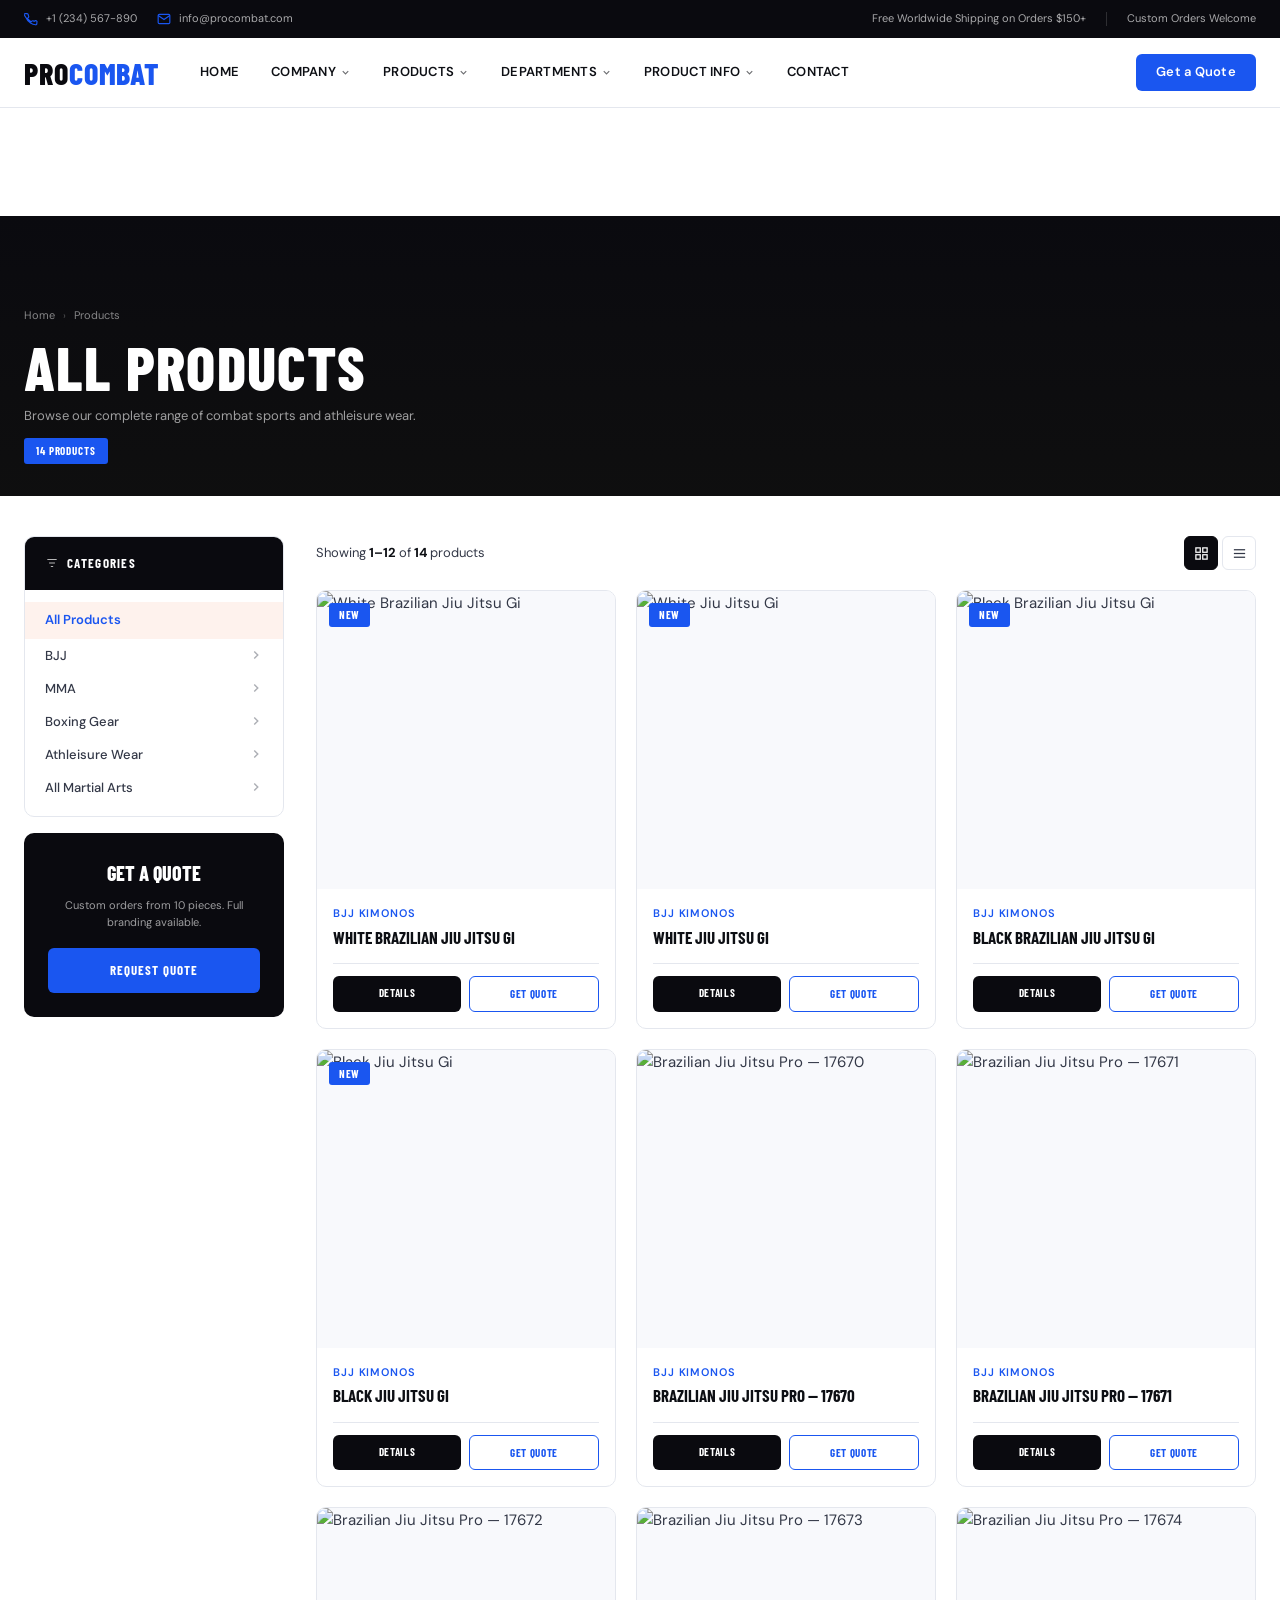
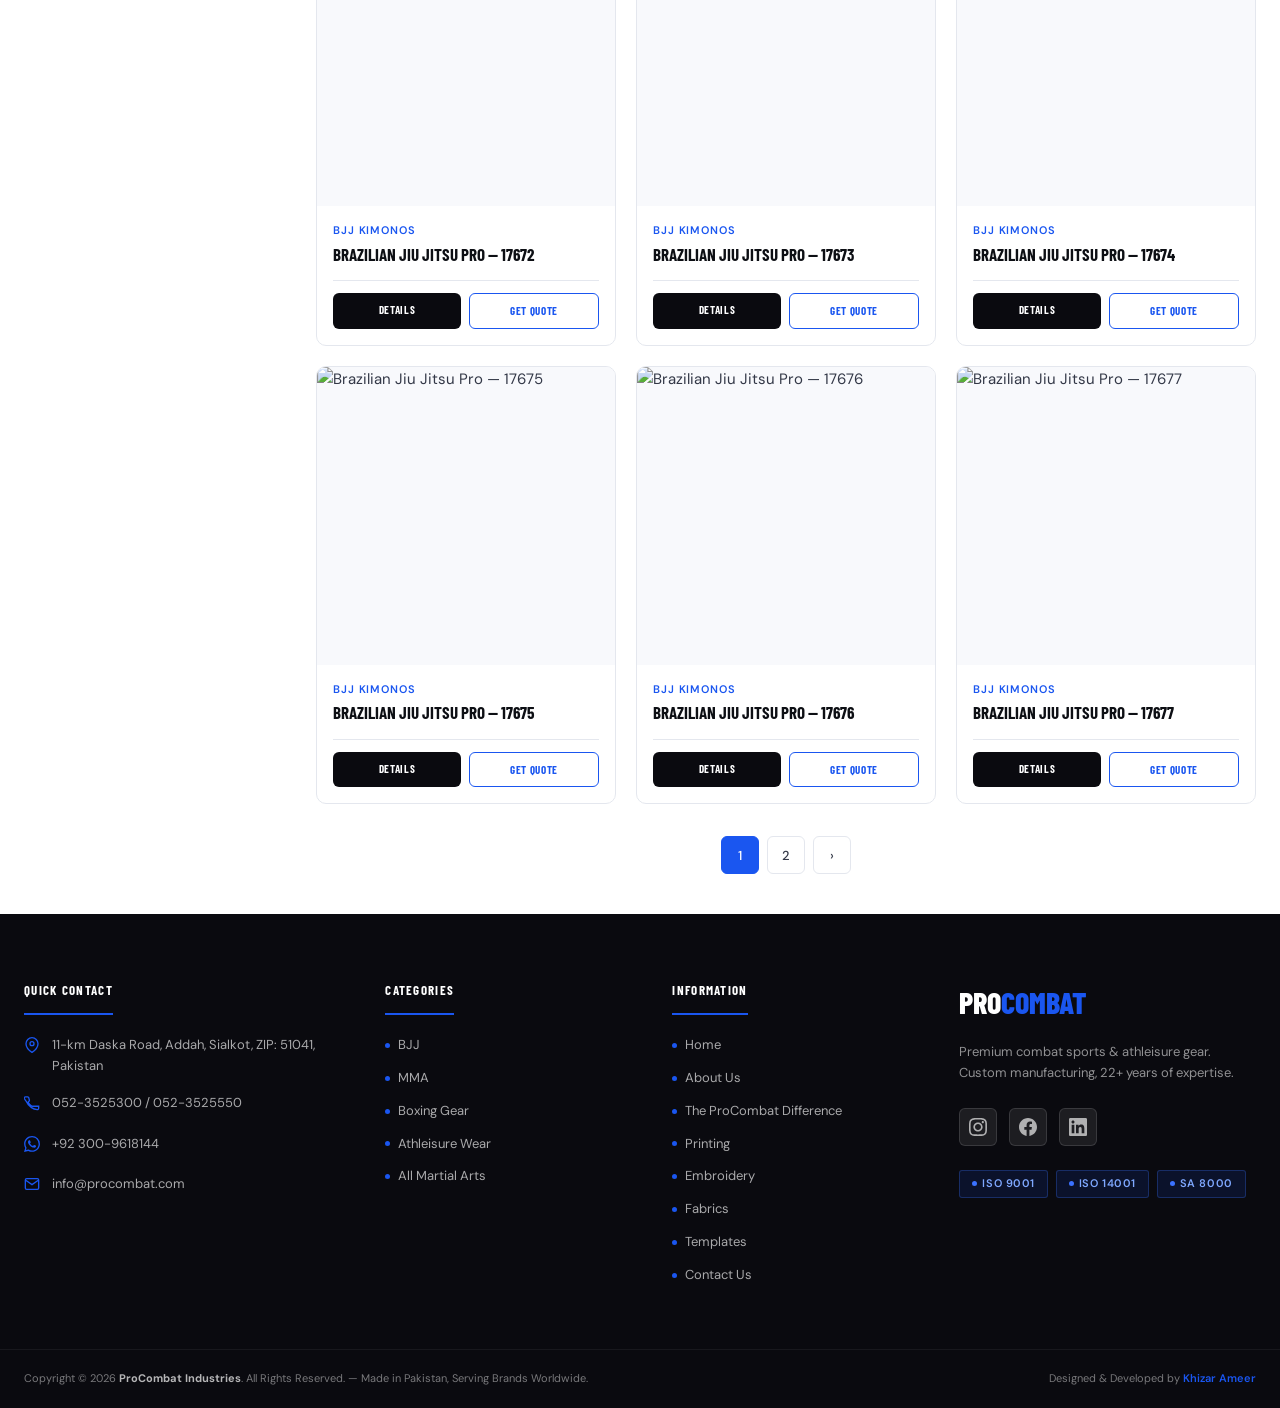
==== pages/products.html @ 2bd8380e "add website" ====
<!DOCTYPE html>
<html lang="en">
<head>
  <meta charset="UTF-8" />
  <meta name="viewport" content="width=device-width, initial-scale=1.0" />
  <title>Products — ProCombat</title>
  <meta name="description" content="Browse ProCombat's full range of combat sports gear. Custom manufacturing from Sialkot, Pakistan." />
  <link rel="preconnect" href="https://fonts.googleapis.com" />
  <link rel="preconnect" href="https://fonts.gstatic.com" crossorigin />
  <link href="https://fonts.googleapis.com/css2?family=Barlow+Condensed:wght@400;600;700;800&family=DM+Sans:wght@300;400;500;600&display=swap" rel="stylesheet" />
  <link rel="stylesheet" href="../css/variables.css" />
  <link rel="stylesheet" href="../css/base.css" />
  <link rel="stylesheet" href="../css/components/header.css" />
  <link rel="stylesheet" href="../css/components/footer.css" />
  <style>
    .page-wrap{padding-top:calc(var(--navbar-height) + var(--topbar-height))}
    /* BANNER */
    .cat-banner{position:relative;height:280px;background:var(--color-secondary);overflow:hidden;display:flex;align-items:flex-end}
    .cat-banner__bg{position:absolute;inset:0;background-size:cover;background-position:center;opacity:.25;transform:scale(1.04);transition:transform 6s ease}
    .cat-banner:hover .cat-banner__bg{transform:scale(1)}
    .cat-banner__ov{position:absolute;inset:0;background:linear-gradient(to top,rgba(15,15,15,.92) 0%,rgba(15,15,15,.4) 60%,transparent 100%)}
    .cat-banner__content{position:relative;z-index:1;width:100%;max-width:var(--container-max);margin:0 auto;padding:var(--space-8) var(--container-pad)}
    .breadcrumb{display:flex;align-items:center;gap:var(--space-2);font-size:var(--text-xs);color:rgba(255,255,255,.5);font-family:var(--font-body);margin-bottom:var(--space-3);flex-wrap:wrap}
    .breadcrumb a{color:rgba(255,255,255,.5);text-decoration:none;transition:var(--transition-fast)}
    .breadcrumb a:hover{color:var(--color-primary)}
    .breadcrumb span{color:rgba(255,255,255,.3);font-size:10px}
    .cat-banner__title{font-family:var(--font-heading);font-size:clamp(2rem,5vw,3.8rem);font-weight:800;color:#fff;letter-spacing:.02em;line-height:1;text-transform:uppercase;margin:0 0 var(--space-2)}
    .cat-banner__desc{font-size:var(--text-sm);color:rgba(255,255,255,.6);font-family:var(--font-body);max-width:500px}
    .cat-banner__count{display:inline-block;margin-top:var(--space-3);background:var(--color-primary);color:#fff;font-family:var(--font-heading);font-size:var(--text-xs);font-weight:700;letter-spacing:.08em;text-transform:uppercase;padding:4px 12px;border-radius:var(--radius-sm)}
    /* SHOP LAYOUT */
    .shop-wrap{max-width:var(--container-max);margin:0 auto;padding:var(--space-10) var(--container-pad);display:grid;grid-template-columns:260px 1fr;gap:var(--space-8);align-items:start}
    /* SIDEBAR */
    .sidebar{position:sticky;top:calc(var(--navbar-height) + var(--topbar-height) + 20px)}
    .sb-block{background:#fff;border:1px solid var(--color-border);border-radius:var(--radius-lg);overflow:hidden;margin-bottom:var(--space-4)}
    .sb-head{padding:var(--space-4) var(--space-5);background:var(--color-secondary);color:#fff;font-family:var(--font-heading);font-size:var(--text-sm);font-weight:700;text-transform:uppercase;letter-spacing:.1em;display:flex;align-items:center;gap:var(--space-2)}
    .sb-head svg{width:14px;height:14px;opacity:.7;flex-shrink:0}
    .sb-cats{padding:var(--space-3) 0}
    .sb-cat{}
    .sb-cat-btn{display:flex;align-items:center;justify-content:space-between;padding:var(--space-2) var(--space-5);font-size:var(--text-sm);color:var(--color-text-body);text-decoration:none;transition:var(--transition-fast);font-family:var(--font-body);font-weight:500;cursor:pointer;border:none;background:none;width:100%;text-align:left}
    .sb-cat-btn:hover{color:var(--color-primary);background:rgba(232,80,10,.04)}
    .sb-cat-btn.active{color:var(--color-primary);font-weight:600;background:rgba(232,80,10,.07)}
    .sb-chevron{width:14px;height:14px;transition:transform .2s;opacity:.4;flex-shrink:0}
    .sb-cat.open .sb-chevron{transform:rotate(90deg);opacity:1}
    .sb-subs{max-height:0;overflow:hidden;transition:max-height .3s ease;background:var(--color-surface)}
    .sb-cat.open .sb-subs{max-height:600px}
    .sb-sub{display:flex;align-items:center;gap:var(--space-2);padding:var(--space-2) var(--space-5) var(--space-2) var(--space-8);font-size:var(--text-xs);color:var(--color-text-muted);text-decoration:none;transition:var(--transition-fast);font-family:var(--font-body)}
    .sb-sub::before{content:'';width:5px;height:5px;border-radius:50%;background:var(--color-border-dark);flex-shrink:0;transition:var(--transition-fast)}
    .sb-sub:hover{color:var(--color-primary)}
    .sb-sub:hover::before{background:var(--color-primary)}
    .sb-sub.active{color:var(--color-primary);font-weight:600}
    .sb-sub.active::before{background:var(--color-primary)}
    .sb-cta{background:var(--color-secondary);border-radius:var(--radius-lg);padding:var(--space-6);text-align:center}
    .sb-cta h4{font-family:var(--font-heading);font-size:var(--text-lg);font-weight:800;color:#fff;text-transform:uppercase;margin:0 0 var(--space-2)}
    .sb-cta p{font-size:var(--text-xs);color:rgba(255,255,255,.6);margin:0 0 var(--space-4)}
    .sb-cta-btn{display:block;width:100%;background:var(--color-primary);color:#fff;font-family:var(--font-heading);font-size:var(--text-sm);font-weight:700;text-transform:uppercase;letter-spacing:.08em;padding:var(--space-3) var(--space-4);border-radius:var(--radius-md);text-decoration:none;transition:var(--transition-fast);border:none;cursor:pointer}
    .sb-cta-btn:hover{background:var(--color-primary-dark);transform:translateY(-1px)}
    /* TOOLBAR */
    .toolbar{display:flex;align-items:center;justify-content:space-between;margin-bottom:var(--space-5);gap:var(--space-3);flex-wrap:wrap}
    .count-text{font-size:var(--text-sm);color:var(--color-text-muted);font-family:var(--font-body)}
    .count-text strong{color:var(--color-text)}
    .view-toggle{display:flex;gap:var(--space-1)}
    .vbtn{width:34px;height:34px;border:1px solid var(--color-border);background:#fff;border-radius:var(--radius-md);display:flex;align-items:center;justify-content:center;cursor:pointer;transition:var(--transition-fast);color:var(--color-text-muted)}
    .vbtn:hover{border-color:var(--color-primary);color:var(--color-primary)}
    .vbtn.active{background:var(--color-secondary);border-color:var(--color-secondary);color:#fff}
    .vbtn svg{width:15px;height:15px}
    .mobile-filter-btn{display:none;align-items:center;gap:var(--space-2);background:var(--color-secondary);color:#fff;font-family:var(--font-heading);font-size:var(--text-sm);font-weight:700;text-transform:uppercase;letter-spacing:.06em;padding:var(--space-3) var(--space-5);border-radius:var(--radius-md);border:none;cursor:pointer}
    .mobile-filter-btn svg{width:16px;height:16px}
    /* GRID */
    .p-grid{display:grid;grid-template-columns:repeat(3,1fr);gap:var(--space-5)}
    .p-grid.c2{grid-template-columns:repeat(2,1fr)}
    .p-grid.c4{grid-template-columns:repeat(4,1fr)}
    .p-list{display:flex;flex-direction:column;gap:var(--space-4)}
    /* CARD */
    .pc{background:#fff;border:1px solid var(--color-border);border-radius:var(--radius-lg);overflow:hidden;transition:var(--transition-base);position:relative}
    .pc:hover{border-color:var(--color-primary);box-shadow:var(--shadow-lg),0 0 0 1px var(--color-primary);transform:translateY(-3px)}
    .pc-img-w{position:relative;aspect-ratio:1/1;overflow:hidden;background:var(--color-surface)}
    .pc-img{width:100%;height:100%;object-fit:cover;transition:transform .5s ease}
    .pc:hover .pc-img{transform:scale(1.06)}
    .pc-badge{position:absolute;top:var(--space-3);left:var(--space-3);background:var(--color-primary);color:#fff;font-family:var(--font-heading);font-size:11px;font-weight:700;text-transform:uppercase;letter-spacing:.06em;padding:3px 10px;border-radius:var(--radius-sm);z-index:2}
    .pc-badge.kids{background:var(--color-accent);color:var(--color-secondary)}
    .pc-ov{position:absolute;inset:0;background:rgba(15,15,15,.5);display:flex;align-items:center;justify-content:center;opacity:0;transition:var(--transition-base)}
    .pc:hover .pc-ov{opacity:1}
    .pc-ov-btn{background:#fff;color:var(--color-secondary);font-family:var(--font-heading);font-size:var(--text-sm);font-weight:700;text-transform:uppercase;letter-spacing:.06em;padding:var(--space-3) var(--space-6);border-radius:var(--radius-md);border:none;cursor:pointer;transition:var(--transition-fast);text-decoration:none;display:inline-block}
    .pc-ov-btn:hover{background:var(--color-primary);color:#fff}
    .pc-body{padding:var(--space-4)}
    .pc-cat{font-size:11px;color:var(--color-primary);font-weight:600;text-transform:uppercase;letter-spacing:.08em;font-family:var(--font-body);margin-bottom:var(--space-1);text-decoration:none;display:block}
    .pc-name{font-family:var(--font-heading);font-size:var(--text-md);font-weight:700;color:var(--color-text);text-transform:uppercase;line-height:1.2;margin-bottom:var(--space-4);text-decoration:none;display:block}
    .pc-name:hover{color:var(--color-primary)}
    .pc-foot{display:flex;gap:var(--space-2);border-top:1px solid var(--color-border);padding-top:var(--space-3)}
    .btn-rm{flex:1;padding:var(--space-2) var(--space-3);background:var(--color-secondary);color:#fff;font-family:var(--font-heading);font-size:var(--text-xs);font-weight:700;text-transform:uppercase;letter-spacing:.06em;border:none;border-radius:var(--radius-md);cursor:pointer;text-decoration:none;text-align:center;display:block;transition:var(--transition-fast)}
    .btn-rm:hover{background:var(--color-secondary-mid)}
    .btn-qt{flex:1;padding:var(--space-2) var(--space-3);background:transparent;color:var(--color-primary);font-family:var(--font-heading);font-size:var(--text-xs);font-weight:700;text-transform:uppercase;letter-spacing:.06em;border:1.5px solid var(--color-primary);border-radius:var(--radius-md);cursor:pointer;text-decoration:none;text-align:center;display:block;transition:var(--transition-fast)}
    .btn-qt:hover{background:var(--color-primary);color:#fff}
    /* LIST CARD */
    .plc{background:#fff;border:1px solid var(--color-border);border-radius:var(--radius-lg);overflow:hidden;display:grid;grid-template-columns:180px 1fr;transition:var(--transition-base)}
    .plc:hover{border-color:var(--color-primary);box-shadow:var(--shadow-md),0 0 0 1px var(--color-primary)}
    .plc-iw{position:relative;background:var(--color-surface);overflow:hidden}
    .plc-img{width:100%;height:100%;object-fit:cover;min-height:160px}
    .plc-body{padding:var(--space-5);display:flex;flex-direction:column}
    .plc-name{font-family:var(--font-heading);font-size:var(--text-xl);font-weight:800;color:var(--color-text);text-transform:uppercase;line-height:1.1;margin-bottom:var(--space-2);text-decoration:none;display:block}
    .plc-name:hover{color:var(--color-primary)}
    .plc-desc{font-size:var(--text-sm);color:var(--color-text-muted);line-height:1.6;margin-bottom:var(--space-4);flex:1}
    .plc-foot{display:flex;gap:var(--space-2)}
    /* EMPTY */
    .empty{grid-column:1/-1;text-align:center;padding:var(--space-20) var(--space-8)}
    .empty svg{width:48px;height:48px;color:var(--color-text-light);margin:0 auto var(--space-4);display:block}
    .empty h3{font-family:var(--font-heading);font-size:var(--text-xl);font-weight:700;color:var(--color-text);margin:0 0 var(--space-2)}
    .empty p{font-size:var(--text-sm);color:var(--color-text-muted);margin:0 0 var(--space-5)}
    /* PAGINATION */
    .pgn-wrap{margin-top:var(--space-8);display:flex;justify-content:center}
    .pgn{display:flex;gap:var(--space-2)}
    .pgb{width:38px;height:38px;border:1px solid var(--color-border);background:#fff;border-radius:var(--radius-md);display:flex;align-items:center;justify-content:center;font-size:var(--text-sm);font-family:var(--font-body);font-weight:500;cursor:pointer;transition:var(--transition-fast);color:var(--color-text-body)}
    .pgb:hover{border-color:var(--color-primary);color:var(--color-primary)}
    .pgb.active{background:var(--color-primary);border-color:var(--color-primary);color:#fff}
    /* RESPONSIVE */
    @media(max-width:1024px){.shop-wrap{grid-template-columns:220px 1fr}.p-grid{grid-template-columns:repeat(2,1fr)}}
    @media(max-width:768px){.shop-wrap{grid-template-columns:1fr}.sidebar{position:static;display:none}.sidebar.open{display:block}.mobile-filter-btn{display:flex}.p-grid{grid-template-columns:repeat(2,1fr);gap:var(--space-3)}.cat-banner{height:200px}.plc{grid-template-columns:120px 1fr}.plc-img{min-height:120px}}
    @media(max-width:480px){.p-grid{grid-template-columns:1fr}.plc{grid-template-columns:100px 1fr}}
  </style>
</head>
<body>
<div class="page-wrap">
  <main id="main-content">
    <div class="cat-banner" id="cat-banner">
      <div class="cat-banner__bg" id="banner-bg"></div>
      <div class="cat-banner__ov"></div>
      <div class="cat-banner__content">
        <nav class="breadcrumb" id="breadcrumb"></nav>
        <h1 class="cat-banner__title" id="banner-title">All Products</h1>
        <p class="cat-banner__desc" id="banner-desc"></p>
        <span class="cat-banner__count" id="banner-count">0 Products</span>
      </div>
    </div>
    <div class="shop-wrap">
      <aside class="sidebar" id="sidebar">
        <div class="sb-block">
          <div class="sb-head">
            <svg viewBox="0 0 24 24" fill="none" stroke="currentColor" stroke-width="2"><path d="M4 6h16M7 12h10M10 18h4"/></svg>
            Categories
          </div>
          <div class="sb-cats" id="sb-cats"></div>
        </div>
        <div class="sb-cta">
          <h4>Get a Quote</h4>
          <p>Custom orders from 10 pieces. Full branding available.</p>
          <a href="/pages/contact.html" class="sb-cta-btn">Request Quote</a>
        </div>
      </aside>
      <div>
        <div class="toolbar">
          <button class="mobile-filter-btn" onclick="toggleSidebar()">
            <svg viewBox="0 0 24 24" fill="none" stroke="currentColor" stroke-width="2"><path d="M4 6h16M7 12h10M10 18h4"/></svg>
            Filter
          </button>
          <div class="count-text" id="count-text"></div>
          <div class="view-toggle">
            <button class="vbtn active" id="btn-grid" onclick="setView('grid')" title="Grid">
              <svg viewBox="0 0 24 24" fill="none" stroke="currentColor" stroke-width="2"><rect x="3" y="3" width="7" height="7"/><rect x="14" y="3" width="7" height="7"/><rect x="3" y="14" width="7" height="7"/><rect x="14" y="14" width="7" height="7"/></svg>
            </button>
            <button class="vbtn" id="btn-list" onclick="setView('list')" title="List">
              <svg viewBox="0 0 24 24" fill="none" stroke="currentColor" stroke-width="2"><line x1="3" y1="6" x2="21" y2="6"/><line x1="3" y1="12" x2="21" y2="12"/><line x1="3" y1="18" x2="21" y2="18"/></svg>
            </button>
          </div>
        </div>
        <div id="products-con" class="p-grid"></div>
        <div class="pgn-wrap" id="pgn-wrap"></div>
      </div>
    </div>
  </main>
</div>
<script type="module">
import Header from '../components/header.js';
import Footer from '../components/footer.js';
import { CATEGORIES, findBySlug } from '../js/data/categories.js';
import { ALL_PRODUCTS } from '../js/data/products.js';

Header.init('body');
Footer.init('body');

const PER_PAGE = 12;
let curPage = 1, curView = 'grid', filtered = [];

buildSidebar();
loadFromURL();

function loadFromURL() {
  const slug = new URLSearchParams(window.location.search).get('cat') || 'all';
  showCat(slug);
}

function buildSidebar() {
  const c = document.getElementById('sb-cats');
  c.innerHTML = `<div class="sb-cat"><a class="sb-cat-btn" id="cat-all" href="?cat=all" onclick="return navTo('all')">All Products</a></div>`;
  CATEGORIES.forEach(cat => {
    const el = document.createElement('div');
    el.className = 'sb-cat'; el.id = 'ci-' + cat.slug;
    el.innerHTML = `
      <button class="sb-cat-btn" id="cl-${cat.slug}" onclick="toggleCat('${cat.slug}');navTo('${cat.slug}');return false">
        ${cat.label}
        <svg class="sb-chevron" viewBox="0 0 24 24" fill="none" stroke="currentColor" stroke-width="2.5"><path d="M9 18l6-6-6-6"/></svg>
      </button>
      <div class="sb-subs">${cat.subcategories.map(s =>
        `<a class="sb-sub" id="ss-${s.slug}" href="?cat=${s.slug}" onclick="return navTo('${s.slug}')">${s.label}</a>`
      ).join('')}</div>`;
    c.appendChild(el);
  });
}

window.navTo = function(slug) {
  history.pushState({}, '', '?cat=' + slug);
  showCat(slug); return false;
};
window.toggleCat = function(slug) { document.getElementById('ci-' + slug)?.classList.toggle('open'); };
window.toggleSidebar = function() { document.getElementById('sidebar').classList.toggle('open'); };

function showCat(slug) {
  curPage = 1;
  const isAll = !slug || slug === 'all';
  let catInfo = null, parentCat = null, prods = [];

  if (isAll) {
    prods = ALL_PRODUCTS;
  } else {
    catInfo = findBySlug(slug);
    if (catInfo?.isParent) {
      const subSlugs = catInfo.subcategories.map(s => s.slug);
      prods = ALL_PRODUCTS.filter(p => p.category === slug || subSlugs.includes(p.category));
      parentCat = catInfo;
    } else if (catInfo) {
      prods = ALL_PRODUCTS.filter(p => p.category === slug);
      parentCat = catInfo.parent;
    } else {
      prods = ALL_PRODUCTS;
    }
  }

  filtered = prods;
  updateBanner(catInfo, parentCat, prods.length, slug, isAll);
  updateSidebarActive(slug);
  render(); renderPgn();
}

function updateBanner(catInfo, parentCat, count, slug, isAll) {
  const name = isAll ? 'All Products' : (catInfo?.label || 'Products');
  const desc = isAll ? 'Browse our complete range of combat sports and athleisure wear.' : (catInfo?.description || '');
  document.getElementById('banner-title').textContent = name;
  document.getElementById('banner-desc').textContent = desc;
  document.getElementById('banner-count').textContent = count + ' Product' + (count !== 1 ? 's' : '');
  const bi = catInfo?.bannerImage || (catInfo?.parent?.bannerImage);
  if (bi) document.getElementById('banner-bg').style.backgroundImage = `url(${bi})`;

  let bc = `<a href="/">Home</a><span>›</span><a href="?cat=all" onclick="return navTo('all')">Products</a>`;
  if (parentCat && !catInfo?.isParent) bc += `<span>›</span><a href="?cat=${parentCat.slug}" onclick="return navTo('${parentCat.slug}')">${parentCat.label}</a>`;
  if (!isAll) bc += `<span>›</span><span>${name}</span>`;
  document.getElementById('breadcrumb').innerHTML = bc;
}

function updateSidebarActive(slug) {
  document.querySelectorAll('.sb-cat-btn,.sb-sub').forEach(e => e.classList.remove('active'));
  if (slug === 'all' || !slug) { document.getElementById('cat-all')?.classList.add('active'); return; }
  const pl = document.getElementById('cl-' + slug);
  if (pl) { pl.classList.add('active'); document.getElementById('ci-' + slug)?.classList.add('open'); return; }
  const sl = document.getElementById('ss-' + slug);
  if (sl) {
    sl.classList.add('active');
    CATEGORIES.forEach(cat => {
      if (cat.subcategories.some(s => s.slug === slug)) {
        document.getElementById('ci-' + cat.slug)?.classList.add('open');
        document.getElementById('cl-' + cat.slug)?.classList.add('active');
      }
    });
  }
}

function render() {
  const con = document.getElementById('products-con');
  const ct = document.getElementById('count-text');
  const start = (curPage - 1) * PER_PAGE;
  const page = filtered.slice(start, start + PER_PAGE);
  con.className = curView === 'list' ? 'p-list' : 'p-grid';
  ct.innerHTML = `Showing <strong>${filtered.length ? start + 1 : 0}–${Math.min(start + page.length, filtered.length)}</strong> of <strong>${filtered.length}</strong> products`;

  if (!filtered.length) {
    con.innerHTML = `<div class="empty">
      <svg viewBox="0 0 24 24" fill="none" stroke="currentColor" stroke-width="1.5"><path d="M20 7H4a2 2 0 00-2 2v9a2 2 0 002 2h16a2 2 0 002-2V9a2 2 0 00-2-2z"/><path d="M16 21V5a2 2 0 00-2-2h-4a2 2 0 00-2 2v16"/></svg>
      <h3>No products found</h3><p>No products in this category yet.</p>
      <a href="?cat=all" onclick="return navTo('all')" class="btn-qt" style="display:inline-block;padding:10px 24px">View All</a>
    </div>`;
    return;
  }
  con.innerHTML = page.map(p => curView === 'list' ? listCard(p) : gridCard(p)).join('');
}

function gridCard(p) {
  const cat = findBySlug(p.category);
  const catLabel = cat?.label || p.category;
  const badge = p.badge ? `<div class="pc-badge ${p.badge==='Kids'?'kids':''}">${p.badge}</div>` : '';
  return `<div class="pc">
    <div class="pc-img-w">${badge}<img class="pc-img" src="${p.image}" alt="${p.name}" loading="lazy"/>
      <div class="pc-ov"><a href="product-detail.html?id=${p.id}" class="pc-ov-btn">View Details</a></div>
    </div>
    <div class="pc-body">
      <a class="pc-cat" href="?cat=${p.category}" onclick="return navTo('${p.category}')">${catLabel}</a>
      <a class="pc-name" href="product-detail.html?id=${p.id}">${p.name}</a>
      <div class="pc-foot">
        <a class="btn-rm" href="product-detail.html?id=${p.id}">Details</a>
        <a class="btn-qt" href="contact.html?product=${p.id}">Get Quote</a>
      </div>
    </div>
  </div>`;
}

function listCard(p) {
  const cat = findBySlug(p.category);
  const catLabel = cat?.label || p.category;
  const badge = p.badge ? `<div class="pc-badge ${p.badge==='Kids'?'kids':''}">${p.badge}</div>` : '';
  return `<div class="plc">
    <div class="plc-iw">${badge}<img class="plc-img" src="${p.image}" alt="${p.name}" loading="lazy"/></div>
    <div class="plc-body">
      <a class="pc-cat" href="?cat=${p.category}" onclick="return navTo('${p.category}')">${catLabel}</a>
      <a class="plc-name" href="product-detail.html?id=${p.id}">${p.name}</a>
      <p class="plc-desc">${(p.description||'').substring(0,160)}...</p>
      <div class="plc-foot">
        <a class="btn-rm" href="product-detail.html?id=${p.id}">View Details</a>
        <a class="btn-qt" href="contact.html?product=${p.id}">Get Quote</a>
      </div>
    </div>
  </div>`;
}

function renderPgn() {
  const w = document.getElementById('pgn-wrap');
  const total = Math.ceil(filtered.length / PER_PAGE);
  if (total <= 1) { w.innerHTML = ''; return; }
  let h = '<div class="pgn">';
  if (curPage > 1) h += `<button class="pgb" onclick="goPage(${curPage-1})">‹</button>`;
  for (let i = 1; i <= total; i++) h += `<button class="pgb ${i===curPage?'active':''}" onclick="goPage(${i})">${i}</button>`;
  if (curPage < total) h += `<button class="pgb" onclick="goPage(${curPage+1})">›</button>`;
  h += '</div>'; w.innerHTML = h;
}

window.goPage = function(p) { curPage = p; render(); renderPgn(); scrollTo({top:300,behavior:'smooth'}); };
window.setView = function(v) {
  curView = v;
  document.getElementById('btn-grid').classList.toggle('active', v==='grid');
  document.getElementById('btn-list').classList.toggle('active', v==='list');
  render();
};
window.addEventListener('popstate', loadFromURL);
</script>
</body>
</html>
---- css/variables.css ----
/* ============================================================
   PROCOMBAT — DESIGN TOKENS  v2.0
   Theme: Minimal & Clean · Electric Blue / Cobalt
   ============================================================ */

:root {

  /* ─── BRAND COLORS ─────────────────────────────────────── */
  --color-primary:       #1A56F0;   /* Cobalt Blue — main CTA, accents */
  --color-primary-dark:  #1240CC;   /* Hover state */
  --color-primary-light: #3B72FF;   /* Lighter for highlights */
  --color-primary-faint: #EEF2FF;   /* Tinted bg, subtle fills */

  --color-secondary:     #0A0A0F;   /* Near Black — headings, navbar bg */
  --color-secondary-mid: #16161E;   /* Dark panels, card hover */
  --color-secondary-light:#22222E;  /* Borders on dark surfaces */

  --color-accent:        #00C2FF;   /* Electric Cyan — badges, highlights */
  --color-accent-dark:   #009ACC;   /* Hover state for cyan */

  /* ─── NEUTRALS ──────────────────────────────────────────── */
  --color-white:         #FFFFFF;
  --color-bg:            #FFFFFF;
  --color-surface:       #F8F9FC;   /* Barely-there off-white */
  --color-surface-2:     #F0F2F7;   /* Slightly deeper surface */

  --color-border:        #E4E7EE;   /* Clean, cool-toned border */
  --color-border-dark:   #C9CDD8;   /* Stronger border */

  --color-text:          #0D0F14;   /* Near black — headings */
  --color-text-body:     #333847;   /* Body text — cool dark */
  --color-text-muted:    #6670859; /* Muted — captions, labels */
  --color-text-light:    #9BA3B8;   /* Lightest — placeholders */

  /* ─── FEEDBACK COLORS ───────────────────────────────────── */
  --color-success:       #059669;
  --color-warning:       #D97706;
  --color-error:         #DC2626;
  --color-info:          #1A56F0;

  /* ─── TYPOGRAPHY ────────────────────────────────────────── */
  --font-heading:  'Syne', 'Barlow Condensed', sans-serif;
  --font-body:     'DM Sans', Arial, sans-serif;
  --font-mono:     'JetBrains Mono', monospace;

  --fw-regular:    400;
  --fw-medium:     500;
  --fw-semibold:   600;
  --fw-bold:       700;
  --fw-extrabold:  800;

  --text-xs:    11px;
  --text-sm:    13px;
  --text-base:  15px;
  --text-md:    17px;
  --text-lg:    20px;
  --text-xl:    24px;
  --text-2xl:   30px;
  --text-3xl:   38px;
  --text-4xl:   48px;
  --text-5xl:   64px;

  --leading-tight:  1.2;
  --leading-snug:   1.35;
  --leading-normal: 1.6;
  --leading-loose:  1.8;

  /* ─── SPACING SCALE ─────────────────────────────────────── */
  --space-1:   4px;
  --space-2:   8px;
  --space-3:   12px;
  --space-4:   16px;
  --space-5:   20px;
  --space-6:   24px;
  --space-8:   32px;
  --space-10:  40px;
  --space-12:  48px;
  --space-16:  64px;
  --space-20:  80px;
  --space-24:  96px;

  /* ─── BORDER RADIUS ─────────────────────────────────────── */
  --radius-sm:   3px;
  --radius-md:   6px;
  --radius-lg:   10px;
  --radius-xl:   16px;
  --radius-full: 9999px;

  /* ─── SHADOWS ────────────────────────────────────────────── */
  --shadow-xs:   0 1px 2px rgba(13, 15, 20, 0.05);
  --shadow-sm:   0 2px 6px rgba(13, 15, 20, 0.07);
  --shadow-md:   0 4px 16px rgba(13, 15, 20, 0.09);
  --shadow-lg:   0 8px 30px rgba(13, 15, 20, 0.12);
  --shadow-xl:   0 16px 50px rgba(13, 15, 20, 0.16);
  --shadow-blue: 0 4px 24px rgba(26, 86, 240, 0.22);  /* Blue glow for CTAs */

  /* ─── TRANSITIONS ───────────────────────────────────────── */
  --transition-fast:   all 0.15s ease;
  --transition-base:   all 0.25s ease;
  --transition-slow:   all 0.40s ease;
  --transition-bounce: all 0.3s cubic-bezier(0.34, 1.56, 0.64, 1);

  /* ─── LAYOUT ─────────────────────────────────────────────── */
  --container-max:    1280px;
  --container-pad:    24px;
  --navbar-height:    70px;
  --topbar-height:    38px;

  /* ─── Z-INDEX SCALE ─────────────────────────────────────── */
  --z-base:     1;
  --z-dropdown: 100;
  --z-sticky:   200;
  --z-overlay:  300;
  --z-modal:    400;
  --z-toast:    500;
}
---- css/base.css ----
/* ============================================================
   PROCOMBAT — Base / Reset
   ============================================================ */

*, *::before, *::after {
  box-sizing: border-box;
  margin: 0;
  padding: 0;
}

html {
  scroll-behavior: smooth;
  -webkit-text-size-adjust: 100%;
}

body {
  font-family: var(--font-body);
  font-size: var(--text-base);
  font-weight: var(--fw-regular);
  color: var(--color-text-body);
  background: var(--color-bg);
  line-height: var(--leading-normal);
  -webkit-font-smoothing: antialiased;
  -moz-osx-font-smoothing: grayscale;
}

a { color: inherit; }
img { max-width: 100%; display: block; }
button { font-family: inherit; }
ul, ol { list-style: none; }
---- css/components/header.css ----
/* ============================================================
   PROCOMBAT — Header Component Styles
   Sections: topbar | navbar | logo | nav | mega | dropdown |
             actions | sticky | hamburger | mobile drawer
   ============================================================ */

@import url('https://fonts.googleapis.com/css2?family=Barlow+Condensed:wght@500;600;700;800&family=DM+Sans:wght@400;500;600&display=swap');

/* ── CONTAINER UTIL ──────────────────────────────────────── */
.pc-container {
  max-width: var(--container-max);
  margin: 0 auto;
  padding: 0 var(--container-pad);
  width: 100%;
}

/* ─────────────────────────────────────────────────────────
   1. TOPBAR
───────────────────────────────────────────────────────── */
.pc-topbar {
  background: var(--color-secondary);
  height: var(--topbar-height);
  display: flex;
  align-items: center;
}

.pc-topbar__inner {
  display: flex;
  align-items: center;
  justify-content: space-between;
  width: 100%;
}

.pc-topbar__left,
.pc-topbar__right {
  list-style: none;
  margin: 0;
  padding: 0;
  display: flex;
  align-items: center;
  gap: var(--space-5);
}

.pc-topbar__left li,
.pc-topbar__right li {
  display: flex;
  align-items: center;
  gap: var(--space-2);
  font-family: var(--font-body);
  font-size: var(--text-xs);
  color: rgba(255,255,255,0.65);
}

.pc-topbar__left svg,
.pc-topbar__right svg {
  color: var(--color-primary);
  flex-shrink: 0;
}

.pc-topbar__left a,
.pc-topbar__right a {
  color: rgba(255,255,255,0.65);
  text-decoration: none;
  transition: var(--transition-fast);
}

.pc-topbar__left a:hover,
.pc-topbar__right a:hover {
  color: var(--color-white);
}

.pc-topbar__divider {
  width: 1px;
  height: 14px;
  background: rgba(255,255,255,0.15);
}

/* ─────────────────────────────────────────────────────────
   2. NAVBAR
───────────────────────────────────────────────────────── */
.pc-header {
  position: sticky;
  top: 0;
  z-index: var(--z-sticky);
  transition: transform 0.3s ease, box-shadow 0.3s ease;
}

.pc-header.is-hidden {
  transform: translateY(-100%);
}

.pc-header.is-sticky .pc-navbar {
  box-shadow: var(--shadow-md);
}

.pc-navbar {
  background: var(--color-white);
  height: var(--navbar-height);
  display: flex;
  align-items: center;
  border-bottom: 1px solid var(--color-border);
  transition: var(--transition-base);
}

.pc-navbar__inner {
  display: flex;
  align-items: center;
  justify-content: space-between;
  gap: var(--space-6);
  width: 100%;
}

/* ─────────────────────────────────────────────────────────
   3. LOGO
───────────────────────────────────────────────────────── */
.pc-logo {
  font-family: var(--font-heading);
  font-weight: var(--fw-extrabold);
  font-size: var(--text-2xl);
  letter-spacing: 0.03em;
  text-decoration: none;
  line-height: 1;
  flex-shrink: 0;
}

.pc-logo__pro {
  color: var(--color-secondary);
}

.pc-logo__combat {
  color: var(--color-primary);
}

/* ─────────────────────────────────────────────────────────
   4. DESKTOP NAV
───────────────────────────────────────────────────────── */
.pc-nav {
  flex: 1;
}

.pc-nav__list {
  list-style: none;
  margin: 0;
  padding: 0;
  display: flex;
  align-items: center;
  gap: 0;
}

.pc-nav__item {
  position: static; /* mega uses full-width */
}

.pc-nav__item.has-children {
  position: relative;
}

.pc-nav__link {
  display: flex;
  align-items: center;
  gap: var(--space-1);
  padding: 0 var(--space-4);
  height: var(--navbar-height);
  font-family: var(--font-body);
  font-size: var(--text-sm);
  font-weight: var(--fw-semibold);
  color: var(--color-text);
  text-decoration: none;
  letter-spacing: 0.02em;
  text-transform: uppercase;
  white-space: nowrap;
  transition: var(--transition-fast);
  position: relative;
}

/* Red underline indicator on hover */
.pc-nav__link::after {
  content: '';
  position: absolute;
  bottom: 0;
  left: var(--space-4);
  right: var(--space-4);
  height: 3px;
  background: var(--color-primary);
  border-radius: var(--radius-sm) var(--radius-sm) 0 0;
  transform: scaleX(0);
  transition: transform 0.2s ease;
}

.pc-nav__item:hover .pc-nav__link::after,
.pc-nav__item.active .pc-nav__link::after {
  transform: scaleX(1);
}

.pc-nav__item:hover .pc-nav__link,
.pc-nav__item.active .pc-nav__link {
  color: var(--color-primary);
}

.pc-nav__caret {
  transition: transform 0.2s ease;
  opacity: 0.6;
}

.pc-nav__item:hover .pc-nav__caret {
  transform: rotate(180deg);
  opacity: 1;
}

/* ─────────────────────────────────────────────────────────
   5. STANDARD DROPDOWN
───────────────────────────────────────────────────────── */
.pc-dropdown {
  position: absolute;
  top: calc(100% + 1px);
  left: 0;
  min-width: 220px;
  background: var(--color-white);
  border: 1px solid var(--color-border);
  border-top: 3px solid var(--color-primary);
  border-radius: 0 0 var(--radius-md) var(--radius-md);
  box-shadow: var(--shadow-lg);
  list-style: none;
  margin: 0;
  padding: var(--space-2) 0;
  z-index: var(--z-dropdown);

  /* Hidden by default */
  opacity: 0;
  visibility: hidden;
  transform: translateY(8px);
  transition: opacity 0.2s ease, transform 0.2s ease, visibility 0.2s;
}

.pc-nav__item:hover .pc-dropdown {
  opacity: 1;
  visibility: visible;
  transform: translateY(0);
}

.pc-dropdown__item {
  list-style: none;
}

.pc-dropdown__link {
  display: flex;
  align-items: center;
  justify-content: space-between;
  padding: var(--space-3) var(--space-5);
  font-family: var(--font-body);
  font-size: var(--text-sm);
  font-weight: var(--fw-medium);
  color: var(--color-text-body);
  text-decoration: none;
  transition: var(--transition-fast);
  border-left: 3px solid transparent;
}

.pc-dropdown__link:hover {
  background: var(--color-surface);
  color: var(--color-primary);
  border-left-color: var(--color-primary);
  padding-left: calc(var(--space-5) + 2px);
}

.pc-dropdown__arrow {
  opacity: 0;
  transition: var(--transition-fast);
  color: var(--color-primary);
}

.pc-dropdown__link:hover .pc-dropdown__arrow {
  opacity: 1;
  transform: translateX(2px);
}

/* ─────────────────────────────────────────────────────────
   6. MEGA MENU
───────────────────────────────────────────────────────── */
.pc-mega {
  position: fixed;
  left: 0;
  right: 0;
  top: calc(var(--topbar-height) + var(--navbar-height));
  background: var(--color-white);
  border-top: 3px solid var(--color-primary);
  border-bottom: 1px solid var(--color-border);
  box-shadow: var(--shadow-xl);
  padding: var(--space-8) 0;
  z-index: var(--z-dropdown);

  opacity: 0;
  visibility: hidden;
  transform: translateY(-6px);
  transition: opacity 0.25s ease, transform 0.25s ease, visibility 0.25s;
}

.pc-nav__item:hover .pc-mega {
  opacity: 1;
  visibility: visible;
  transform: translateY(0);
}

.pc-mega__grid {
  display: grid;
  grid-template-columns: repeat(5, 1fr);
  gap: var(--space-8);
}

.pc-mega__heading {
  display: block;
  font-family: var(--font-heading);
  font-size: var(--text-md);
  font-weight: var(--fw-bold);
  color: var(--color-secondary);
  text-decoration: none;
  text-transform: uppercase;
  letter-spacing: 0.06em;
  padding-bottom: var(--space-3);
  margin-bottom: var(--space-3);
  border-bottom: 2px solid var(--color-primary);
  transition: var(--transition-fast);
}

.pc-mega__heading:hover {
  color: var(--color-primary);
}

.pc-mega__list {
  list-style: none;
  margin: 0;
  padding: 0;
  display: flex;
  flex-direction: column;
  gap: 2px;
}

.pc-mega__link {
  display: block;
  padding: var(--space-2) 0;
  font-family: var(--font-body);
  font-size: var(--text-sm);
  color: var(--color-text-muted);
  text-decoration: none;
  transition: var(--transition-fast);
  border-left: 2px solid transparent;
  padding-left: var(--space-2);
}

.pc-mega__link:hover {
  color: var(--color-primary);
  border-left-color: var(--color-primary);
  padding-left: var(--space-3);
}

/* ─────────────────────────────────────────────────────────
   7. RIGHT ACTIONS (Quote btn + hamburger)
───────────────────────────────────────────────────────── */
.pc-navbar__actions {
  display: flex;
  align-items: center;
  gap: var(--space-4);
  flex-shrink: 0;
}

.pc-btn-quote {
  display: inline-flex;
  align-items: center;
  padding: var(--space-2) var(--space-5);
  background: var(--color-primary);
  color: var(--color-white);
  font-family: var(--font-body);
  font-size: var(--text-sm);
  font-weight: var(--fw-semibold);
  text-decoration: none;
  border-radius: var(--radius-md);
  letter-spacing: 0.02em;
  transition: var(--transition-fast);
  white-space: nowrap;
}

.pc-btn-quote:hover {
  background: var(--color-primary-dark);
  box-shadow: var(--shadow-red);
  transform: translateY(-1px);
}

/* ─────────────────────────────────────────────────────────
   8. HAMBURGER (mobile only)
───────────────────────────────────────────────────────── */
.pc-hamburger {
  display: none;
  flex-direction: column;
  justify-content: center;
  align-items: center;
  gap: 5px;
  width: 40px;
  height: 40px;
  background: none;
  border: 1px solid var(--color-border);
  border-radius: var(--radius-md);
  cursor: pointer;
  padding: 0;
  transition: var(--transition-fast);
}

.pc-hamburger:hover {
  border-color: var(--color-primary);
}

.pc-hamburger span {
  display: block;
  width: 20px;
  height: 2px;
  background: var(--color-text);
  border-radius: 2px;
  transition: var(--transition-base);
  transform-origin: center;
}

.pc-hamburger.is-active span:nth-child(1) {
  transform: translateY(7px) rotate(45deg);
}
.pc-hamburger.is-active span:nth-child(2) {
  opacity: 0;
  transform: scaleX(0);
}
.pc-hamburger.is-active span:nth-child(3) {
  transform: translateY(-7px) rotate(-45deg);
}

/* ─────────────────────────────────────────────────────────
   9. MOBILE DRAWER
───────────────────────────────────────────────────────── */
.pc-drawer {
  position: fixed;
  inset: 0;
  z-index: var(--z-modal);
  pointer-events: none;
}

.pc-drawer.is-open {
  pointer-events: all;
}

.pc-drawer__overlay {
  position: absolute;
  inset: 0;
  background: rgba(13, 27, 42, 0.6);
  backdrop-filter: blur(3px);
  opacity: 0;
  transition: opacity 0.3s ease;
}

.pc-drawer.is-open .pc-drawer__overlay {
  opacity: 1;
}

.pc-drawer__panel {
  position: absolute;
  top: 0;
  left: 0;
  bottom: 0;
  width: min(380px, 90vw);
  background: var(--color-white);
  display: flex;
  flex-direction: column;
  transform: translateX(-100%);
  transition: transform 0.35s cubic-bezier(0.4, 0, 0.2, 1);
  overflow-y: auto;
}

.pc-drawer.is-open .pc-drawer__panel {
  transform: translateX(0);
}

.pc-drawer__header {
  display: flex;
  align-items: center;
  justify-content: space-between;
  padding: var(--space-5) var(--space-6);
  border-bottom: 1px solid var(--color-border);
  background: var(--color-secondary);
}

.pc-drawer__logo {
  font-family: var(--font-heading);
  font-weight: var(--fw-extrabold);
  font-size: var(--text-xl);
  text-decoration: none;
}

.pc-drawer__logo .pc-logo__pro    { color: var(--color-white); }
.pc-drawer__logo .pc-logo__combat { color: var(--color-primary); }

.pc-drawer__close {
  display: flex;
  align-items: center;
  justify-content: center;
  width: 36px;
  height: 36px;
  background: rgba(255,255,255,0.1);
  border: none;
  border-radius: var(--radius-md);
  color: var(--color-white);
  cursor: pointer;
  transition: var(--transition-fast);
}

.pc-drawer__close:hover {
  background: var(--color-primary);
}

.pc-drawer__nav {
  list-style: none;
  margin: 0;
  padding: var(--space-4) 0;
  flex: 1;
}

.pc-drawer__item {
  list-style: none;
  border-bottom: 1px solid var(--color-border);
}

.pc-drawer__row {
  display: flex;
  align-items: center;
}

.pc-drawer__link {
  flex: 1;
  display: block;
  padding: var(--space-4) var(--space-6);
  font-family: var(--font-body);
  font-size: var(--text-base);
  font-weight: var(--fw-semibold);
  color: var(--color-text);
  text-decoration: none;
  transition: var(--transition-fast);
}

.pc-drawer__link:hover {
  color: var(--color-primary);
}

.pc-drawer__toggle {
  padding: var(--space-4) var(--space-6);
  background: none;
  border: none;
  cursor: pointer;
  color: var(--color-text-muted);
  transition: var(--transition-base);
}

.pc-drawer__item.is-open .pc-drawer__toggle {
  transform: rotate(180deg);
  color: var(--color-primary);
}

.pc-drawer__sub {
  list-style: none;
  margin: 0;
  padding: 0;
  max-height: 0;
  overflow: hidden;
  background: var(--color-surface);
  transition: max-height 0.35s ease;
}

.pc-drawer__subitem a {
  display: block;
  padding: var(--space-3) var(--space-8);
  font-family: var(--font-body);
  font-size: var(--text-sm);
  color: var(--color-text-muted);
  text-decoration: none;
  transition: var(--transition-fast);
}

.pc-drawer__subitem a:hover {
  color: var(--color-primary);
  background: var(--color-surface-2);
}

.pc-drawer__subheading a {
  font-weight: var(--fw-semibold);
  color: var(--color-secondary) !important;
  font-size: var(--text-xs) !important;
  text-transform: uppercase;
  letter-spacing: 0.07em;
  padding-top: var(--space-4) !important;
}

/* ─────────────────────────────────────────────────────────
   10. RESPONSIVE BREAKPOINTS
───────────────────────────────────────────────────────── */
@media (max-width: 1024px) {
  .pc-nav { display: none; }
  .pc-hamburger { display: flex; }
  .pc-btn-quote { display: none; }
}

@media (max-width: 768px) {
  .pc-topbar { display: none; }
  --navbar-height: 60px;
}

@media (max-width: 480px) {
  .pc-logo { font-size: var(--text-xl); }
}
---- css/components/footer.css ----
/* ============================================================
   PROCOMBAT — Footer CSS
   Updated to Cobalt Minimal theme v2.0
   ============================================================ */

.pc-footer {
  font-family: var(--font-body);
}

.pc-footer__main {
  background: var(--color-secondary);
  padding: var(--space-16) 0;
}

.pc-footer__grid {
  display: grid;
  grid-template-columns: 1.3fr 1fr 1fr 1.2fr;
  gap: var(--space-10);
}

.pc-footer__heading {
  font-family: var(--font-heading);
  font-size: var(--text-sm);
  font-weight: var(--fw-bold);
  color: var(--color-white);
  text-transform: uppercase;
  letter-spacing: 0.1em;
  margin-bottom: var(--space-5);
  padding-bottom: var(--space-3);
  border-bottom: 2px solid var(--color-primary);
  display: inline-block;
}

/* Contact column */
.pc-footer__contact {
  list-style: none;
  margin: 0;
  padding: 0;
  display: flex;
  flex-direction: column;
  gap: var(--space-4);
}

.pc-footer__contact li {
  display: flex;
  align-items: flex-start;
  gap: var(--space-3);
  font-size: var(--text-sm);
  color: rgba(255,255,255,0.65);
  line-height: var(--leading-normal);
}

.pc-footer__contact-icon {
  flex-shrink: 0;
  margin-top: 2px;
  color: var(--color-primary);
}

.pc-footer__contact a {
  text-decoration: none;
  color: rgba(255,255,255,0.65);
  transition: var(--transition-fast);
}

.pc-footer__contact a:hover {
  color: var(--color-white);
}

/* Links columns */
.pc-footer__links {
  list-style: none;
  margin: 0;
  padding: 0;
  display: flex;
  flex-direction: column;
  gap: var(--space-3);
}

.pc-footer__links a {
  font-size: var(--text-sm);
  color: rgba(255,255,255,0.65);
  text-decoration: none;
  transition: var(--transition-fast);
  display: flex;
  align-items: center;
  gap: var(--space-2);
}

.pc-footer__links a::before {
  content: '';
  width: 5px;
  height: 5px;
  border-radius: 50%;
  background: var(--color-primary);
  flex-shrink: 0;
  transition: var(--transition-fast);
}

.pc-footer__links a:hover {
  color: var(--color-white);
  padding-left: var(--space-2);
}

/* Brand column */
.pc-footer__logo {
  font-family: var(--font-heading);
  font-weight: var(--fw-extrabold);
  font-size: var(--text-2xl);
  text-decoration: none;
  display: block;
  margin-bottom: var(--space-4);
}

.pc-footer__logo .pc-logo__pro    { color: var(--color-white); }
.pc-footer__logo .pc-logo__combat { color: var(--color-primary); }

.pc-footer__tagline {
  font-size: var(--text-sm);
  color: rgba(255,255,255,0.55);
  line-height: var(--leading-normal);
  margin-bottom: var(--space-6);
}

.pc-footer__social {
  display: flex;
  gap: var(--space-3);
  margin-bottom: var(--space-6);
}

.pc-footer__social-link {
  width: 38px;
  height: 38px;
  background: rgba(255,255,255,0.08);
  border: 1px solid rgba(255,255,255,0.12);
  border-radius: var(--radius-md);
  display: flex;
  align-items: center;
  justify-content: center;
  color: rgba(255,255,255,0.65);
  text-decoration: none;
  transition: var(--transition-fast);
}

.pc-footer__social-link:hover {
  background: var(--color-primary);
  border-color: var(--color-primary);
  color: var(--color-white);
}

/* ─── CERT BADGES — Cobalt Minimal theme ─────────────────── */
.pc-footer__cert-badges {
  display: flex;
  flex-wrap: wrap;
  gap: var(--space-2);
}

.pc-footer__cert {
  display: inline-flex;
  align-items: center;
  gap: 5px;
  padding: 4px var(--space-3);
  background: rgba(26, 86, 240, 0.12);       /* --color-primary at 12% */
  border: 1px solid rgba(59, 114, 255, 0.28); /* --color-primary-light at 28% */
  color: #7FA8FF;                             /* soft cobalt — readable on dark bg */
  font-size: var(--text-xs);
  font-weight: var(--fw-semibold);
  border-radius: var(--radius-sm);
  letter-spacing: 0.05em;
  text-transform: uppercase;
  transition: var(--transition-fast);
}

.pc-footer__cert:hover {
  background: rgba(26, 86, 240, 0.22);
  border-color: rgba(59, 114, 255, 0.50);
  color: #A8C4FF;
}

.pc-footer__cert::before {
  content: '';
  width: 5px;
  height: 5px;
  border-radius: 50%;
  background: var(--color-primary-light);
  flex-shrink: 0;
}

/* Bottom bar */
.pc-footer__bottom {
  background: var(--color-secondary);
  padding: var(--space-5) 0;
  border-top: 1px solid rgba(255,255,255,0.06);
}

.pc-footer__bottom-inner {
  display: flex;
  align-items: center;
  justify-content: space-between;
  flex-wrap: wrap;
  gap: var(--space-3);
}

.pc-footer__bottom p {
  font-size: var(--text-xs);
  color: rgba(255,255,255,0.45);
}

.pc-footer__bottom strong {
  color: rgba(255,255,255,0.7);
}

@media (max-width: 1024px) {
  .pc-footer__grid { grid-template-columns: 1fr 1fr; gap: var(--space-8); }
}

@media (max-width: 600px) {
  .pc-footer__grid { grid-template-columns: 1fr; }
  .pc-footer__bottom-inner { flex-direction: column; text-align: center; }
}
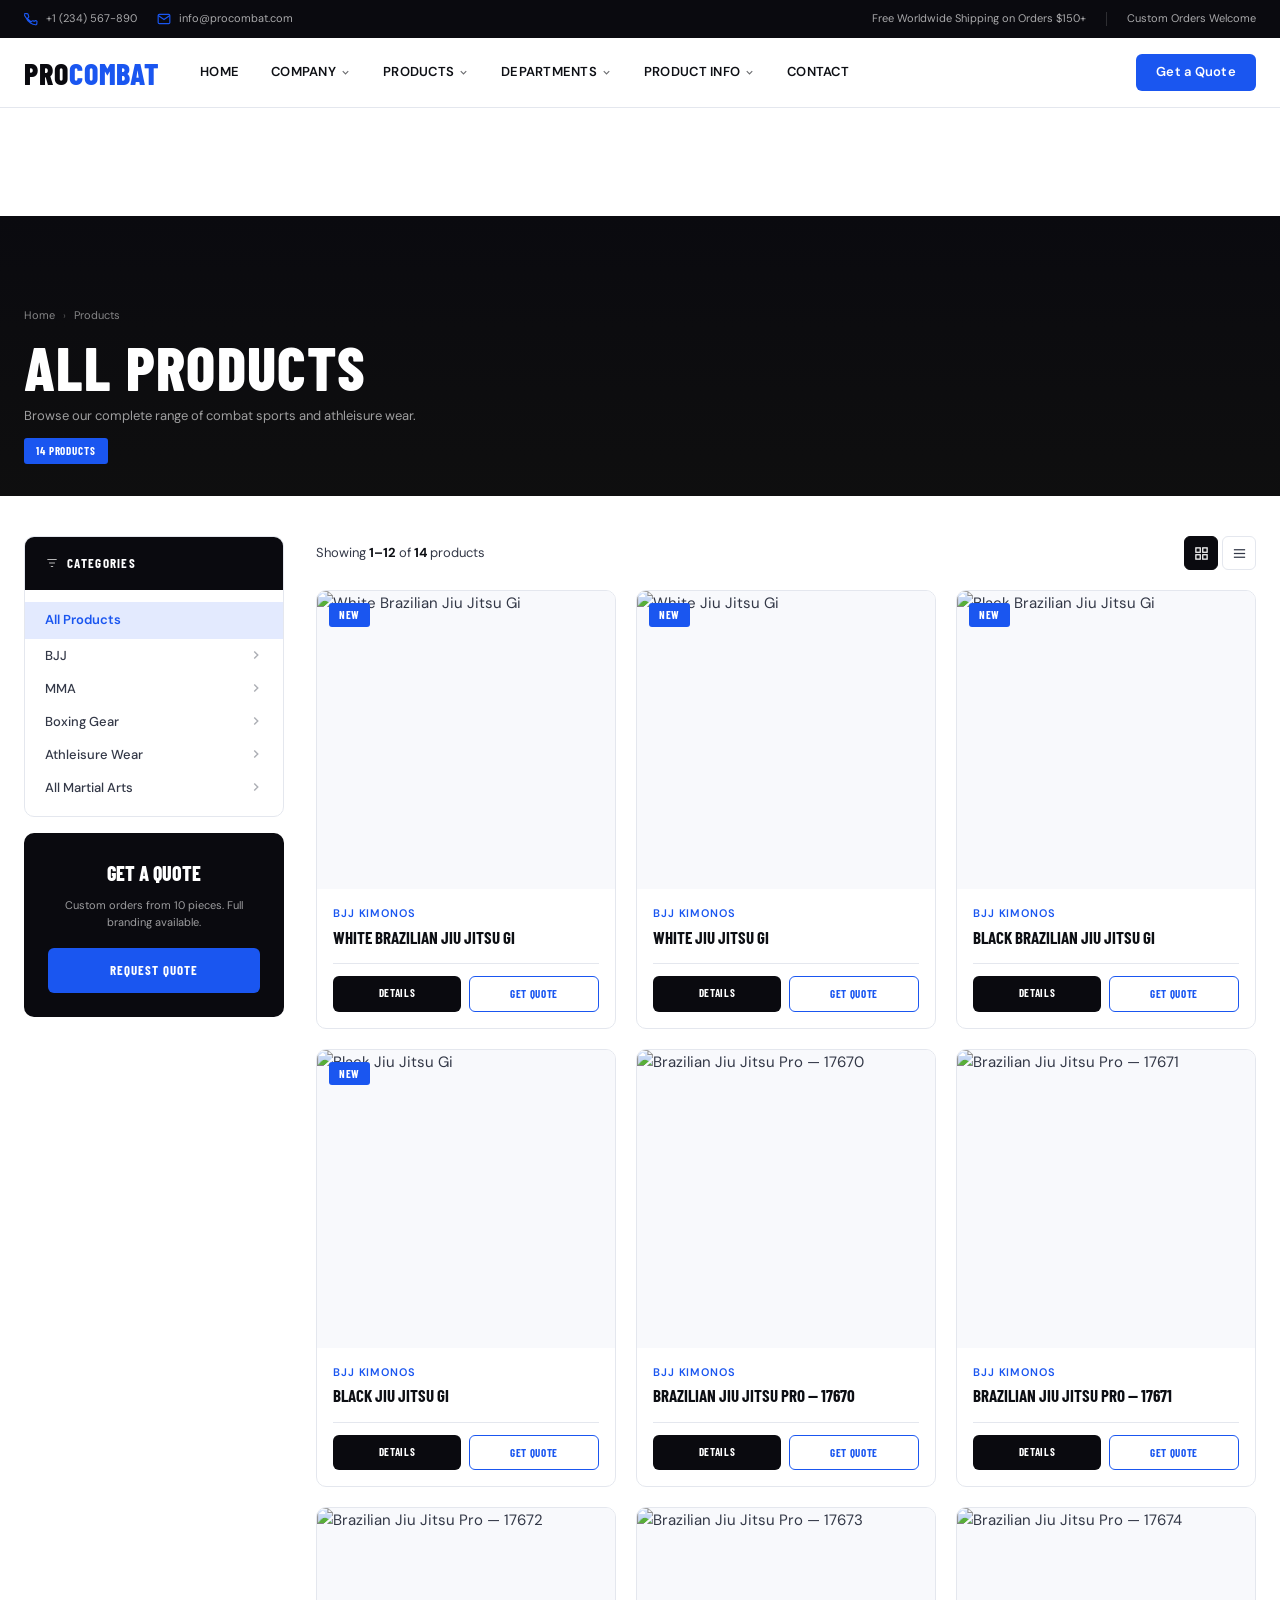
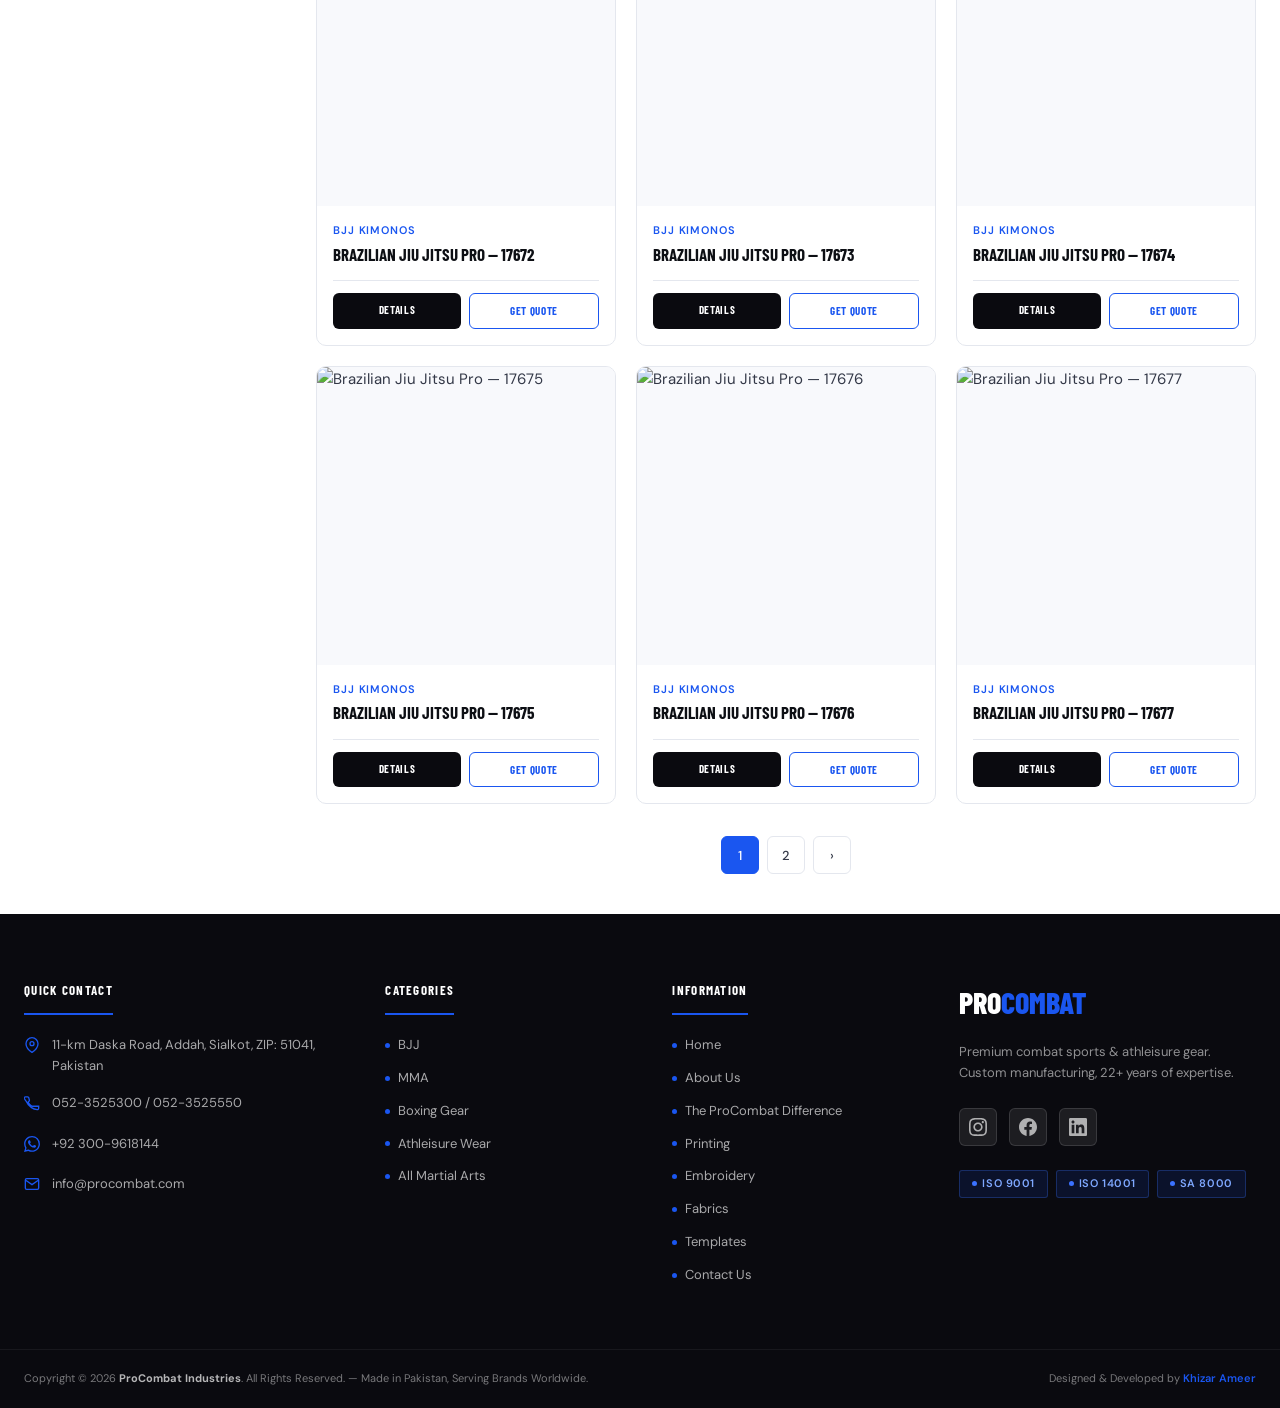
==== commit ad13ad5b: "update cards colors" ====
--- a/pages/products.html
+++ b/pages/products.html
@@ -37,8 +37,8 @@
     .sb-cats{padding:var(--space-3) 0}
     .sb-cat{}
     .sb-cat-btn{display:flex;align-items:center;justify-content:space-between;padding:var(--space-2) var(--space-5);font-size:var(--text-sm);color:var(--color-text-body);text-decoration:none;transition:var(--transition-fast);font-family:var(--font-body);font-weight:500;cursor:pointer;border:none;background:none;width:100%;text-align:left}
-    .sb-cat-btn:hover{color:var(--color-primary);background:rgba(232,80,10,.04)}
-    .sb-cat-btn.active{color:var(--color-primary);font-weight:600;background:rgba(232,80,10,.07)}
+    .sb-cat-btn:hover{color:var(--color-primary);background:rgba(26, 86, 240, 0.12)}
+    .sb-cat-btn.active{color:var(--color-primary);font-weight:600;background:rgba(26, 86, 240, 0.12)}
     .sb-chevron{width:14px;height:14px;transition:transform .2s;opacity:.4;flex-shrink:0}
     .sb-cat.open .sb-chevron{transform:rotate(90deg);opacity:1}
     .sb-subs{max-height:0;overflow:hidden;transition:max-height .3s ease;background:var(--color-surface)}
